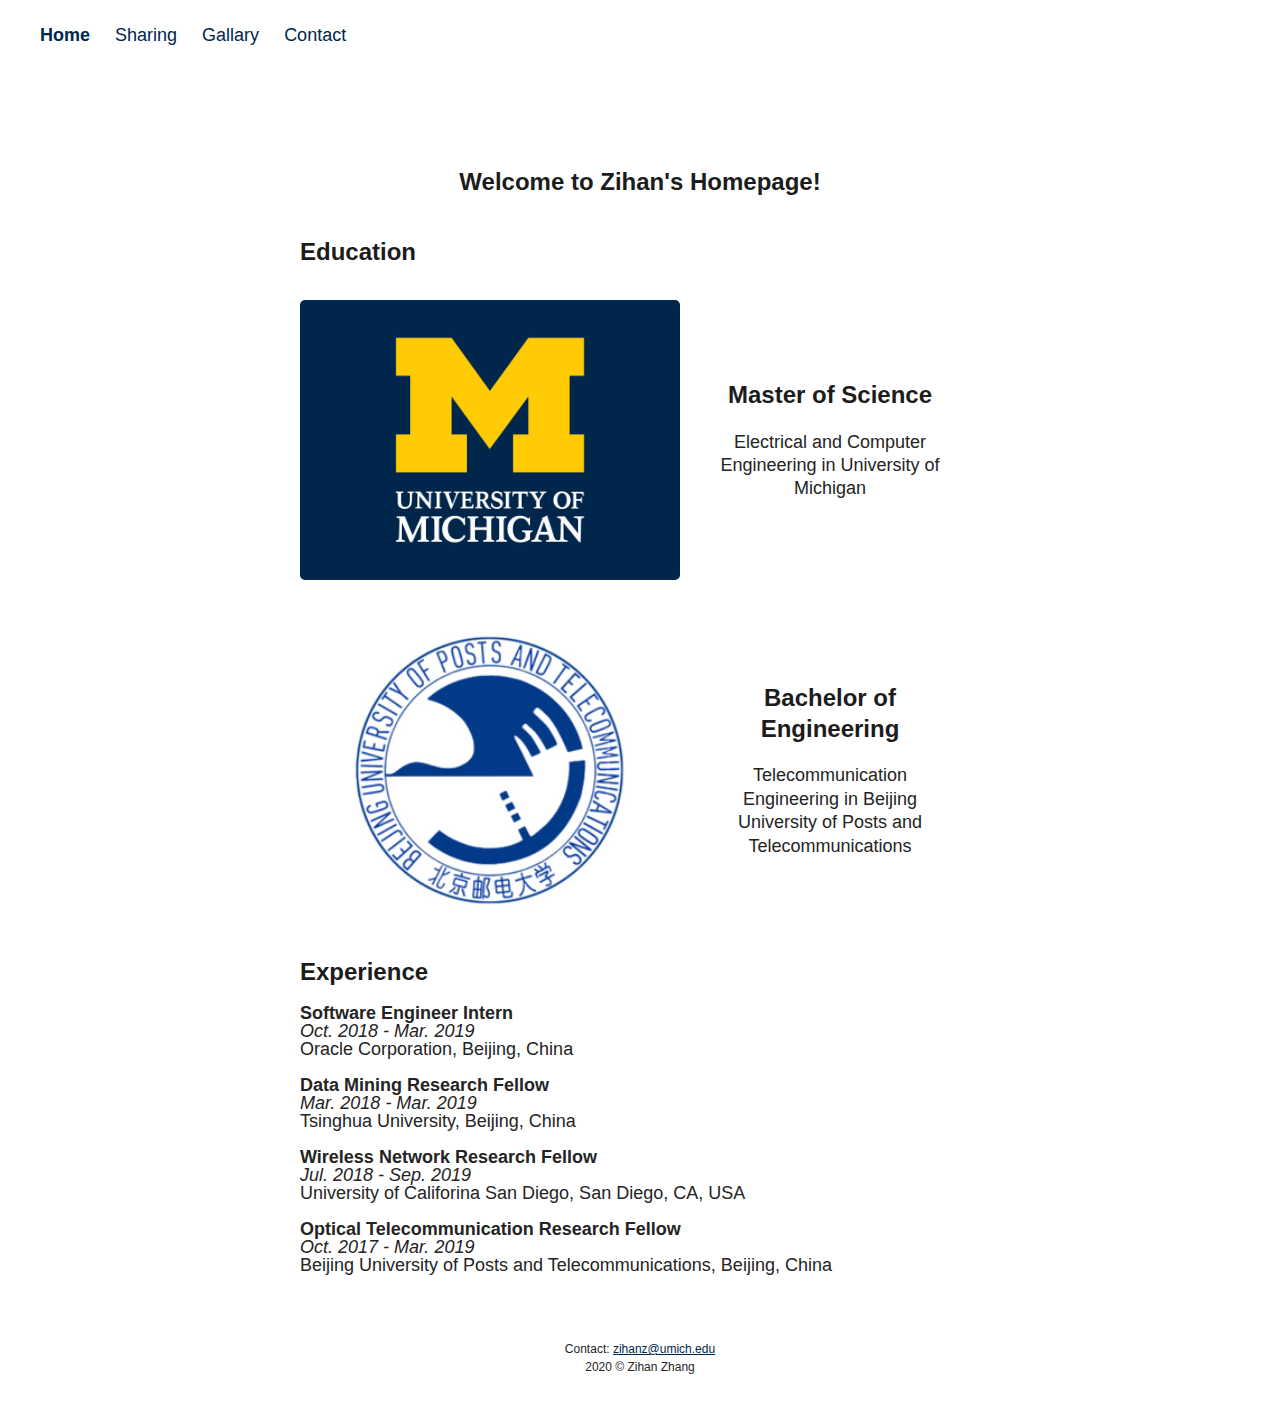
==== index.html @ 03995d3a "Add files via upload" ====
<!DOCTYPE html>
<html lang="en">
  <head>
    <meta charset="utf-8">
    <meta name="viewport" content="width=device-width, initial-scale=1.0">
    <link rel="favicon" type="image/png" href="images/favicon_v3.1.png"/>
    <script src="js/portfolio.js"></script>
    <!-- Google Analytics -->
    <script>
    (function(i,s,o,g,r,a,m){i['GoogleAnalyticsObject']=r;i[r]=i[r]||function(){
    (i[r].q=i[r].q||[]).push(arguments)},i[r].l=1*new Date();a=s.createElement(o),
    m=s.getElementsByTagName(o)[0];a.async=1;a.src=g;m.parentNode.insertBefore(a,m)
    })(window,document,'script','https://www.google-analytics.com/analytics.js','ga');

    ga('create', 'UA-161214710-1', 'auto');
    ga('send', 'pageview');
    </script>
    <!-- End Google Analytics -->
    <link rel="stylesheet" type="text/css" href="css/html5reset.css">
    <link rel="stylesheet" type="text/css" href="css/style.css">
    <title>Zihan Zhang - Home</title>
  </head>
  <body>
    <button onclick="topFunction()" id="myBtn" title="Go to top">Top</button>

    <div class="skip"><a href="#main">Skip to Main Content</a></div>

    <div class="container">
    <nav>
      <ul>
        <li><a href="index.html" id="current_page_nav"><b>Home</b></a></li>
        <li><a href="sharing.html" id="about_me_nav">Sharing</a></li>
        <li><a href="gallary.html" id="gallary_nav">Gallary</a></li>
        <li><a href="contact.html" id="contact_nav">Contact</a></li>
      </ul>
    </nav>

    <header id="main">
      <h1 class="puff-in">Welcome to Zihan's Homepage!</h1>
    </header>

    <div class="education">
      <h2>Education</h2>
    </div>
    <div class="umich-image" onclick="window.open('https://umich.edu/')"></div>
    <div class="umich text-block">
      <a id="umich"></a>
      <h2>Master of Science</h2>
      <p>Electrical and Computer Engineering in University of Michigan</p>
    </div>

    <div class="bupt-image" onclick= "window.open('https://english.bupt.edu.cn/') "></div>
    <div class="bupt text-block">
      <a id="bupt"></a>
      <h2>Bachelor of Engineering</h2>
      <p>Telecommunication Engineering in Beijing University of Posts and Telecommunications</p>
    </div>


    <div class="experience">
      <h2>Experience</h2>
      <h3>Software Engineer Intern</h3>
      <p><i>Oct. 2018 - Mar. 2019</i></p>
      <p>Oracle Corporation, Beijing, China</p><br>

      <h3>Data Mining Research Fellow</h3>
      <p><i>Mar. 2018 - Mar. 2019</i></p>
      <p>Tsinghua University, Beijing, China</p><br>

      
      <h3>Wireless Network Research Fellow</h3>
      <p><i>Jul. 2018 - Sep. 2019</i></p>
      <p>University of Califorina San Diego, San Diego, CA, USA</p><br>

      <h3>Optical Telecommunication Research Fellow</h3>
      <p><i>Oct. 2017 - Mar. 2019</i></p>
      <p>Beijing University of Posts and Telecommunications, Beijing, China</p><br> 

    </div>
    <footer>
      <p>
        Contact: <a href="mailto:zihanz@umich.edu">zihanz@umich.edu</a><br/>
        2020 &copy; Zihan Zhang<br/>
      </p>
    </footer>
    </div>


  </body>
</html>
---- css/style.css ----
html{
    scroll-behavior: smooth;
}

body{
  font-family: "Open Sans", sans-serif;
  background-color: white;
  color: #242424;
  font-size: 18px;
  margin: 0;
  padding: 0;
}

a:link {
  color: #00274C;
}
a:visited {
  color: #465E85;
}
a:hover {
  color: #00274C;
  text-decoration: overline; 
}

h1{
  font-size: 24px;
  font-weight: bold;
  line-height: 1;
  padding: 50px 0;
  text-align: center;
}

h2{
  font-size: 24px;
  color: #1c1c1c;
  padding-bottom: 20px
}

nav li{
  display:inline;
  padding-right:20px;
}

#current_page_nav{
  font-weight: bold;
  font-size: 18px;
}

nav a{
  color: #242424;
  text-decoration: none; 
  font-size: 12px;
}

nav a:hover{
  color: black;
  text-decoration: underline;
}

.skip a{
  background: white;
  left: 0;
  padding: 6px;
  -webkit-transition: top 1s ease-out;
  transition: top 1s ease-out;
  z-index: 1;
  position: absolute;
  top: -40px;
}


 .skip a:focus{
  background: white;
  border-radius: 5px;
  left: 0;
  padding: 6px;
  -webkit-transition: top 1s ease-out;
  transition: top 1s ease-out;
  z-index: 1;
  position: absolute;
  top: 0px;
}


:focus{
  border: 2px solid black;
}

/*************************************** Effects Definition ******************************************/

/* back to top button (learned from W3schools) */
/* url: https://www.w3schools.com/howto/howto_js_scroll_to_top.asp */
#myBtn {
  display: none; /* Hidden by default */
  position: fixed; /* Fixed/sticky position */
  bottom: 35px; /* Place the button at the bottom of the page */
  right: 35px; /* Place the button 30px from the right */
  z-index: 99; /* Make sure it does not overlap */
  border: none; /* Remove borders */
  outline: none; /* Remove outline */
  background-color: #808080; /* Set a background color */
  color: white; /* Text color */
  cursor: pointer; /* Add a mouse pointer on hover */
  padding: 15px; /* Some padding */
  border-radius: 5px; /* Rounded corners */
  font-size: 12px; /* Increase font size */
}
#myBtn:hover {
  background-color: #555; /* Add a dark-grey background on hover */
}

/*Add animation for header slogan (learned from animista.net/)*/
/*url: https://animista.net/play/entrances/puff-in*/
/*Keyframes for animation*/
@-webkit-keyframes puff-in {
  0% {
    -webkit-transform: scale(4);
            transform: scale(4);
    -webkit-filter: blur(10px);
            filter: blur(10px);
    opacity: 0;
  }
  100% {
    -webkit-transform: scale(1);
            transform: scale(1);
    -webkit-filter: blur(0px);
            filter: blur(0px);
    opacity: 1;
  }
}

@keyframes puff-in {
  0% {
    -webkit-transform: scale(4);
            transform: scale(4);
    -webkit-filter: blur(10px);
            filter: blur(10px);
    opacity: 0;
  }
  100% {
    -webkit-transform: scale(1);
            transform: scale(1);
    -webkit-filter: blur(0px);
            filter: blur(0px);
    opacity: 1;
  }
}
.puff-in {
  -webkit-animation: puff-in 1.5s cubic-bezier(0.470, 0.000, 0.745, 0.715) both;
          animation: puff-in 1.5s cubic-bezier(0.470, 0.000, 0.745, 0.715) both;
}

/*Create contact fomr (learn from W3school)*/
/*url: https://www.w3schools.com/howto/howto_css_contact_form.asp*/
/* Style inputs with type="text", select elements and textareas */
input[type=text], select, textarea {
  width: 100%; /* Full width */
  padding: 12px; /* Some padding */ 
  border: 1px solid #ccc; /* Gray border */
  border-radius: 4px; /* Rounded borders */
  box-sizing: border-box; /* Make sure that padding and width stays in place */
  margin-top: 6px; /* Add a top margin */
  margin-bottom: 16px; /* Bottom margin */
  resize: vertical /* Allow the user to vertically resize the textarea (not horizontally) */
}
/* Style the submit button with a specific background color etc */
input[type=submit] {
  background-color: #1c1c1c;
  color: white;
  padding: 12px 20px;
  border: none;
  border-radius: 4px;
  cursor: pointer;
}
/* When moving the mouse over the submit button, add color */
input[type=submit]:hover {
  background-color: #00274C;
}
/* Style the reset button with a specific background color etc */
input[type=reset] {
  background-color: #1c1c1c;
  color: white;
  padding: 12px 20px;
  border: none;
  border-radius: 4px;
  cursor: pointer;
}
/* When moving the mouse over the reset button, add a darker blue color */
input[type=reset]:hover {
  background-color: #00274C;
}

.parallax_box{
  background-attachment: fixed; /* Parallax effect */     
  background-position: center;  /* Parallax effect */
  background-repeat: no-repeat; /* Parallax effect */
  background-size: cover;       /* Parallax effect */
  color: white;
  height: 300px;                /* Parallax effect */
  background-image: url("../images/index_bg.jpeg");
  /*background-color: black;*/
}
.parallax_box p{
  color: #242424;
  font-size: 18px;
  padding: 0 100px;
  text-align: center;
  line-height: 130%;
  color: white;
}

/*    flip card (learned from W3school)
    url: https://www.w3schools.com/howto/howto_css_flip_card.asp*/
  /* The flip card container - set the width and height to whatever you want. We have added the border property to demonstrate that the flip itself goes out of the box on hover (remove perspective if you don't want the 3D effect */
.flip-card {
  background-color: transparent;
  width: 300px;
  height: 300px;
  perspective: 1000px; /* Remove this if you don't want the 3D effect */
}

/* This container is needed to position the front and back side */
.flip-card-inner {
  position: relative;
  width: 100%;
  height: 100%;
  text-align: center;
  transition: transform 0.8s;
  transform-style: preserve-3d;
}

/* Do an horizontal flip when you move the mouse over the flip box container */
.flip-card:hover .flip-card-inner {
  transform: rotateY(180deg);
}

/* Position the front and back side */
.flip-card-front, .flip-card-back {
  position: absolute;
  width: 100%;
  height: 100%;
  -webkit-backface-visibility: hidden; /* Safari */
  backface-visibility: hidden;
}

/* Style the front side (fallback if image is missing) */
.flip-card-front {
  background-color: transparent;
  color: black;
}

/* Style the back side */
.flip-card-back {
  border-radius: 500px;
  background-color: black;
  color: white;
  transform: rotateY(180deg);
}

/*************************************** Effects Definition END ******************************************/

footer{
  background-color: white;
  font-size: 12px;
  line-height: 1.5;
  color: #242424;
  grid-column: 1 / -1;
  grid-row: 7 / auto;
  padding-top: 30px;
  padding-bottom: 30px;
  text-align: center;
}

nav{
  background-color: white;
  padding: 20px 0; 
  text-align: left;
  padding-top: 20px;
  padding-bottom: 20px;
  padding-left: 20px;

  grid-column: 1 / -1;
  grid-row: 1 / span 1;
}

header{
  color: #1c1c1c;
  grid-column: 1 / -1;
  grid-row: 2 / span 1;
}

header p{
  color: #242424;
  font-size: 18px;
  padding: 0 100px;
  text-align: center;
  line-height: 130%;
}


/**************************** for screen smaller than 800px **************************/
.container{
  display: grid;
  grid-template-columns: auto 400px auto;
  grid-template-rows: 50px 100px 10px 280px 280px 400px 150px;
  grid-row-gap: 15px;
}

/************************************* Home Page for small screen **********************************************/
/* column */
.umich, .bupt, .education, .experience {
  grid-column: 2 / span 1;
}

.umich-image, .bupt-image{
  grid-column: 1 / span 3;
  max-height: 1200px;
  overflow: hidden;
}

/* row */
.education{
  grid-row: 3 / span 1;
}

.umich, .umich-image {
  grid-row: 4 / span 1;
}

.bupt, .bupt-image {
  grid-row: 5 / span 1;
}

.experience {
  grid-row: 6 / span 1;
}
.text-block{
  border-radius: 5px;
  background-color: rgba(255, 255, 255, .8);
  padding: 30px;
  text-align: center;
  width: auto;
  height: fit-content;
  align-self: center;
  line-height: 1.3;
}
.umich-image {
  border-radius: 5px;
  background-image: url("../images/umich.jpg");
  background-size: cover;
  background-position: center;
  background-size: cover;
}
.umich-image:hover {
  border-radius: 5px;
  background-image: url("../images/umich2.jpg");
  background-size: cover;
  background-position: center;
  background-size: cover;
  }
.bupt-image{
  border-radius: 5px;
  background-image: url("../images/bupt.png");
  background-size: cover;
  background-position: center;
  background-size: cover;
}
.bupt-image:hover {
    border-radius: 5px;
    background-image: url("../images/bupt2.jpg");
    background-size: cover;
    background-position: center;
    background-size: cover;
  }


  /**************************** Home Page END *********************************/


  /************************************* Sharing Page for small screen ***************************************/
.container-share {
  display: grid;
  grid-template-columns: auto 400px auto;
  grid-template-rows: 50px 100px 170px 50px 100px 50px 100px 50px 100px 200px;
  grid-row-gap: 15px;
}

.share-link:hover{
  color:cornflowerblue;
  text-decoration: underline;
}
  /* column */
  .share {
    grid-column: 1 / span 3 ;
  }

  .share-image {
    grid-column: 1 / span 3 ;
    max-height: 600px;
    overflow: hidden;
  }


.csdn-image, .zhihu-image, .github-image {
  grid-column: 2 / span 1;
}
  .csdn, .zhihu, .github{
    grid-column: 2 / span 1;
  }

  /* row */
  .share-image {
    grid-row: 3 / span 1;
  }

  .share {
    grid-row: 3 / span 1;
  }

  .csdn-image {
    grid-row: 4 / span 1;
  }
  .csdn{
    grid-row: 5 / span 1;
  }

  .github-image{
    grid-row: 6 / span 1;
  }
  .github{
    grid-row: 7 / span 1
  }

  .zhihu-image, .zhihu{
    grid-row: 8 / span 1;
  }

  .zhihu{
    grid-row: 9 / span 1;
  }

.share-footer {
  grid-row: 10 / span 1;

  background-color: white;
  font-size: 12px;
  line-height: 1.5;
  color: #242424;
  grid-column: 1 / -1;
  padding-top: 30px;
  padding-bottom: 30px;
  text-align: center;
}

.share-image {
  border-radius: 5px;
  background-image: url("../images/inter.jpg");
  background-size: 324px 432px;
  background-repeat: no-repeat;
  background-size: cover;
  background-position: center;
  background-size: cover;
}

/*************************** Sharing Page for small screen END ******************/



/********************************** Gallary Page for small screen *********************************/
  .gallary_photo {
    grid-column: 1 / -1;
    grid-row: 3 / span 4;
    display: grid;
    grid-template-columns: auto;
    grid-template-rows: repeat(9,150px);
    margin: auto;
    width: 200px;
  }

  .img-1 {
    border-radius: 5px;
    background-image: url("../images/chur.jpg");
    background-size: 200px 150px;
    background-repeat: no-repeat;
    background-position: center;
    filter: grayscale(100%);
  }

  .img-2 {
    border-radius: 5px;
    background-image: url("../images/dis.jpg");
    background-size: 200px 150px;
    background-repeat: no-repeat;
    background-position: center;
    filter: grayscale(100%);
  }

  .img-3 {
    border-radius: 5px;
    background-image: url("../images/metro.jpg");
    background-size: 200px 150px;
    background-repeat: no-repeat;
    background-position: center;
    filter: grayscale(100%);
  }

  .img-4 {
    border-radius: 5px;
    background-image: url("../images/muscial.jpg");
    background-size: 200px 150px;
    background-repeat: no-repeat;
    background-position: center;
    filter: grayscale(100%);
  }

  .img-5 {
    border-radius: 5px;
    background-image: url("../images/nyc.jpg");
    background-size: 200px 150px;
    background-repeat: no-repeat;
    background-position: bottom;
    filter: grayscale(100%);
  }

  .img-6 {
    border-radius: 5px;
    background-image: url("../images/beach.jpg");
    background-size: 200px 150px;
    background-repeat: no-repeat;
    background-position: center;
    filter: grayscale(100%);
  }

  .img-7 {
    border-radius: 5px;
    background-image: url("../images/spring.jpg");
    background-size: 200px 150px;
    background-repeat: no-repeat;
    background-position: center;
    filter: grayscale(100%);
  }

  .img-8 {
    border-radius: 5px;
    background-image: url("../images/fall.jpg");
    background-size: 200px 150px;
    background-repeat: no-repeat;
    background-position: center;
    filter: grayscale(100%);
  }

  .img-9 {
    border-radius: 5px;
    background-image: url("../images/winter.jpg");
    background-size: 200px 150px;
    background-repeat: no-repeat;
    background-position:center;
    filter: grayscale(100%);
  }

.img-10 {
  border-radius: 5px;
  background-image: url("../images/sea.jpg");
  background-size: 150px 100px;
  background-repeat: no-repeat;
  background-position: left;
  filter: grayscale(100%);
}



  .img-1:hover {
    filter: grayscale(0);
  }

  .img-2:hover {
    filter: grayscale(0);
  }

  .img-3:hover {
    filter: grayscale(0);
  }

  .img-4:hover {
    filter: grayscale(0);
  }

  .img-5:hover {
    filter: grayscale(0);
  }

  .img-6:hover {
    filter: grayscale(0);
  }

  .img-7:hover {
    filter: grayscale(0);
  }

  .img-8:hover {
    filter: grayscale(0);
  }

  .img-9:hover {
    filter: grayscale(0);
  }

.img-10:hover {
  filter: grayscale(0);
}
  .gallary_photo div {
    overflow: hidden;
  }
/*************************************** Gallary Page End ************************************/


/*************************************** Contact Page for small screen ***********************************/
.container-contact {
  display: grid;
  grid-template-columns: auto 400px auto;
  grid-template-rows: 50px 100px 100px 200px 400px 150px;
  grid-row-gap: 15px;
}

.flex-box{
  display: flex;
  flex-direction: column;
  grid-column: 2 / span 2 ;
  grid-row: 3 / span 1;
}

  .flex-box > div {
  }
.parallax_box {
    grid-column: 1 / -1;
  }

  .contact_form {
    grid-column: 2 / span 1;
  }

  .contact_form {
    grid-row: 4 / span 2;
  }

/*************************************** Contact Page End ***********************************/



/*@@@@@@@@@@@@@@@@@@@@@@@@@@@@@@@@ for big screen @@@@@@@@@@@@@@@@@@@@@@@@@@@@@@@*/
@media all and (min-width: 800px) {

  .container {
    display: grid;
    grid-template-columns: auto 40px 340px 300px auto;
    grid-template-rows: 70px 70px 10px 280px 280px 300px 100px;
    grid-row-gap: 50px;
  }

  /*row 1*/
  nav {
    background-color: white;
    text-align: left;
    padding: 40px;
    align-self: center;
  }

    nav a {
      font-size: 18px;
    }



  /*row 2*/
  header {
    color: #1c1c1c;
    grid-column: 2 / span 3;
    grid-row: 2 / span 1;
  }

  /*************************************** Home Page for big screen*********************************************/

  /* column */
  .education {
    grid-column: 2 / span 2;
  }

  .experience {
    grid-column: 2 / span 3;
  }

  .bupt-image, .gallary-image, .umich-image {
    grid-column: 2 / span 2;
  }

  .umich, .bupt, .gallary {
    grid-column: 4 / span 1;
  }

  /* row */
  .education {
    grid-row: 3 / span 1;
  }

  .umich, .umich-image {
    grid-row: 4 / span 1;
  }

  .bupt, .bupt-image {
    grid-row: 5 / span 1;
  }

  .experience {
    grid-row: 6 / span 1;
  }
}
    /*************************************** Home Page End *********************************************/


    /*************************************** Sharing Page for big screen ********************************************/
  @media all and (min-width: 800px) {

    .container-share {
      display: grid;
      grid-template-columns: auto 300px 200px 300px auto;
      grid-template-rows: 70px 70px 150px 100px 100px 100px 100px;
      grid-row-gap: 50px;
    }

    /* column */
    .share {
      grid-column: 2 / span 4;
    }

    .share-image {
      grid-column: 2 / span 4;
      max-height: 600px;
      overflow: hidden;
    }


    .csdn-image, .zhihu-image, .github-image {
      grid-column: 2 / span 1;
    }

    .csdn, .zhihu, .github {
      grid-column: 3 / span 4;
    }

    /* row */
    .share-image, .share {
      grid-row: 3 / span 1;
    }

    .csdn-image, .csdn {
      grid-row: 4 / span 1;
    }

    .github-image, .github {
      grid-row: 5 / span 1;
    }


    .zhihu-image, .zhihu {
      grid-row: 6 / span 1;
    }

    .share-footer {
      grid-row: 7 / span 1;
      background-color: white;
      font-size: 12px;
      line-height: 1.5;
      color: #242424;
      grid-column: 1 / -1;
      padding-top: 30px;
      padding-bottom: 30px;
      text-align: center;
    }

    .share-image {
      border-radius: 5px;
      background-image: url("../images/inter.jpg");
      background-size: 324px 432px;
      background-repeat: no-repeat;
      background-size: cover;
      background-position: center;
      background-size: cover;
    }


    /* for About Me page*/
    .about_me-image {
      grid-column: 2 / span 3;
    }

    .self-image {
      grid-column: 2 / span 3;
    }

    .about_me {
      grid-column: 2 / span 3;
    }


    .about_me-image {
      grid-row: 3 / span 2;
    }

    .self-image {
      grid-row: 6 / span 1;
    }

    .about_me {
      grid-row: 4 / span 1;
    }


    .about_me-image {
      border-radius: 5px;
      background-image: url("../images/umich.jpg");
      background-size: 540px 720px;
      background-repeat: no-repeat;
      background-position: center;
    }

    .about_me h2 {
      font-size: 18px;
    }

    .about_me p {
      font-size: 16px;
      text-align: left;
    }



    /*************************************** Sharing Page End********************************************/

    /******************* For gallary page Location ************************/
    .gallary_photo {
      grid-column: 2 / span 3; /* 760 px*/
      grid-row: 3 / span 4; /* 1900 px*/
      display: grid;
      grid-template-columns: 190px 190px 190px 190px;
      grid-template-rows: 320px 320px 320px 320px 300px 300px 300px;
      margin: auto;
      width: 760px;
      grid-row-gap: 0;
    }

    .img-1 {
      grid-column: 1 / span 1;
      grid-row: 1 / span 3;
      overflow: hidden;
      border-radius: 0;
      background-size: 900px 1200px;
    }

    .img-2 {
      grid-column: 2 / span 3;
      grid-row: 1 / span 1;
      overflow: hidden;
      border-radius: 0;
      background-size: 700px 400px;
    }

    .img-3 {
      grid-column: 2 / span 2;
      grid-row: 2 / span 1;
      overflow: hidden;
      border-radius: 0;
      background-size: 600px 400px;
    }

    .img-4 {
      grid-column: 2 / span 2;
      grid-row: 3 / span 1;
      overflow: hidden;
      border-radius: 0;
      background-size: 600px 400px;
    }

    .img-5 {
      grid-column: 4 / span 1;
      grid-row: 2 / 5;
      overflow: hidden;
      border-radius: 0;
      background-size: 1600px 1200px;
    }

    .img-6 {
      grid-column: 1 / span 1;
      grid-row: 4 / span 1;
      overflow: hidden;
      border-radius: 0;
      background-size: 800px 600px;
    }

    .img-7 {
      grid-column: 1 / span 4;
      grid-row: 5 / span 1;
      overflow: hidden;
      border-radius: 0;
      background-size: 800px 600px;
    }

    .img-8 {
      grid-column: 1 / span 4;
      grid-row: 6 / span 1;
      overflow: hidden;
      border-radius: 0;
      background-size: 800px 600px;
    }

    .img-9 {
      grid-column: 1 / span 4;
      grid-row: 7 / span 1;
      overflow: hidden;
      border-radius: 0;
      background-size: 800px 600px;
    }

    .img-10 {
      grid-column: 2 / span 2;
      grid-row: 4 / span 1;
      overflow: hidden;
      border-radius: 0;
      background-size: 800px 600px;
    }

    /*************************Contact Page for big screen *******************************/
    .container-contact {
      display: grid;
      grid-template-columns: auto 400px auto;
      grid-template-rows: 50px 100px 100px 200px 400px 150px;
      grid-row-gap: 15px;
    }

    .flex-box {
      grid-column: 2 / span 4;
    }

    .contact_form {
      grid-column: 2 / span 3;
    }

    .contact_form {
      grid-row: 4 / span 2;
    }
    /*************************Contact Page for big screen END *******************************/
  }
    /*End the media query*/

    @media screen and (prefers-reduced-motion: reduce) {
      html {
        scroll-behavior: auto; /* Removes scroll animation */
      }

      .skip a {
        -webkit-transition: none;
        transition: none;
      }

      /*reduce motion for header*/
      @-webkit-keyframes puff-in {
        0% {
          -webkit-transform: scale(1);
          transform: scale(1);
          -webkit-filter: blur(0px);
          filter: blur(0px);
          opacity: 0;
        }

        100% {
          -webkit-transform: scale(1);
          transform: scale(1);
          -webkit-filter: blur(0px);
          filter: blur(0px);
          opacity: 1;
        }
      }

      @keyframes puff-in {
        0% {
          -webkit-transform: scale(1);
          transform: scale(1);
          -webkit-filter: blur(0px);
          filter: blur(0px);
          opacity: 0;
        }

        100% {
          -webkit-transform: scale(1);
          transform: scale(1);
          -webkit-filter: blur(0px);
          filter: blur(0px);
          opacity: 1;
        }
      }

      /*reduce motion for animation text*/
      @keyframes change {
        100% {
          transform: translate3d(0, 0, 0);
        }
      }
    }
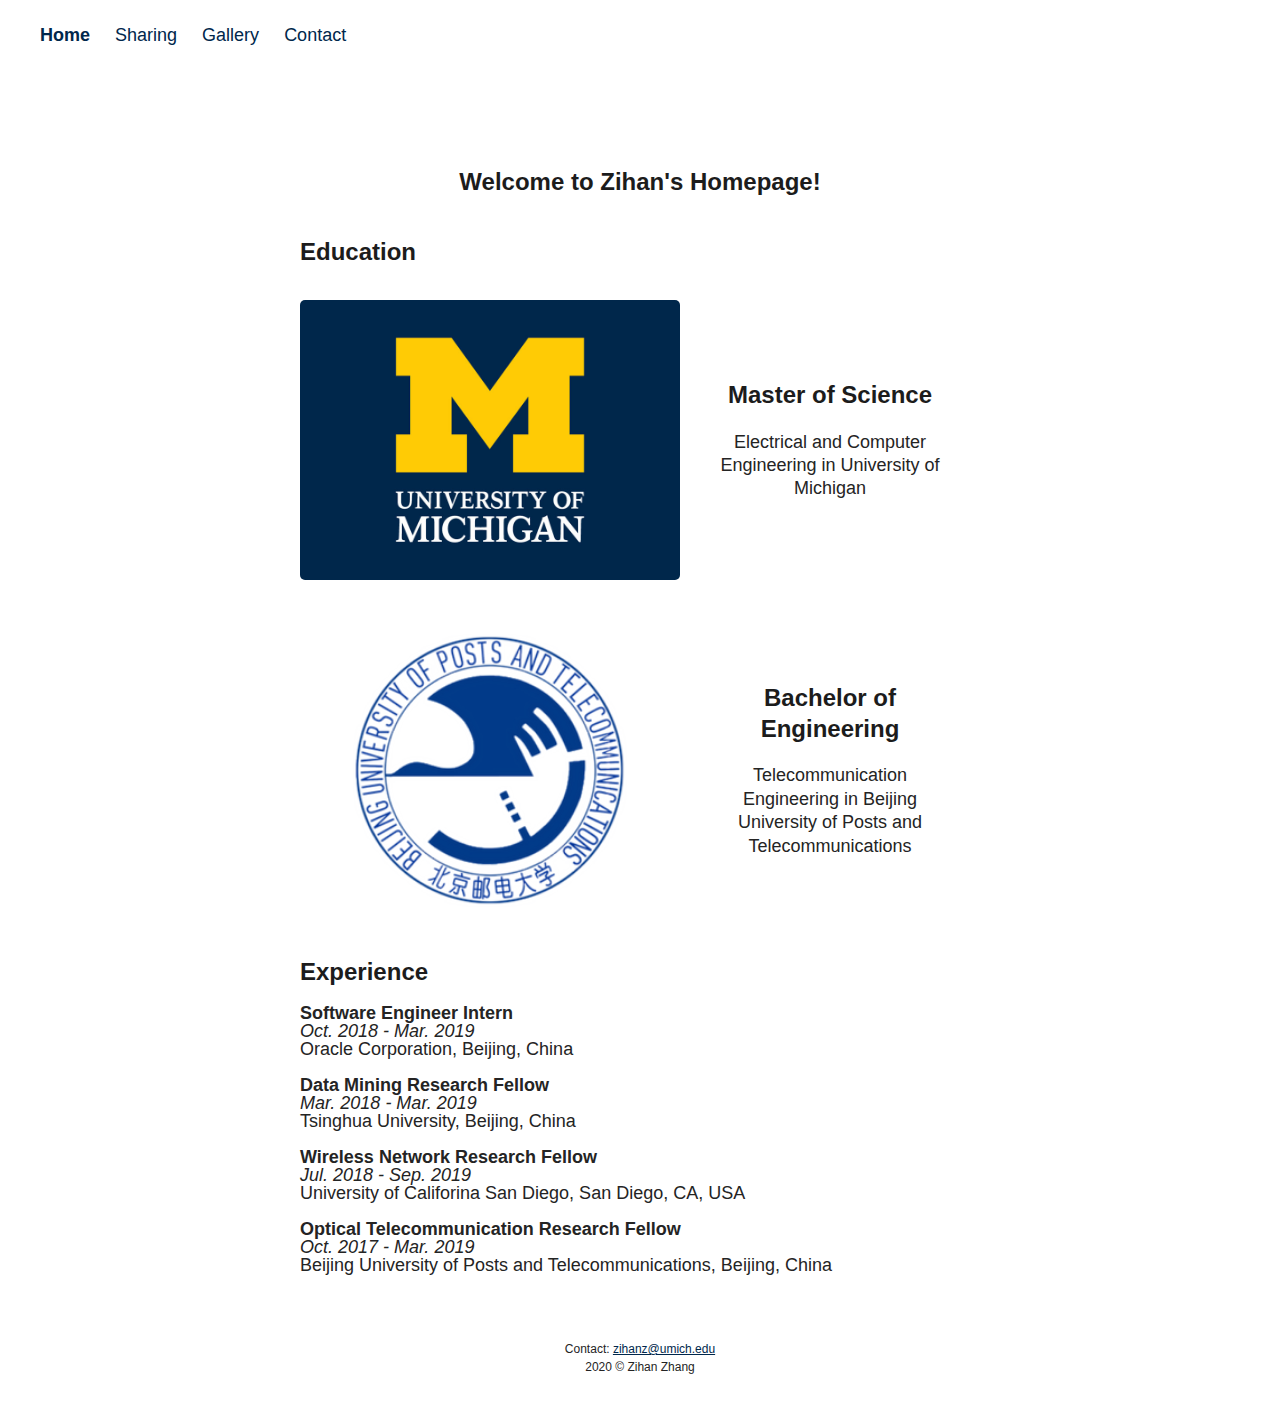
==== commit e2a2df70: "Update index.html" ====
--- a/index.html
+++ b/index.html
@@ -30,7 +30,7 @@
       <ul>
         <li><a href="index.html" id="current_page_nav"><b>Home</b></a></li>
         <li><a href="sharing.html" id="about_me_nav">Sharing</a></li>
-        <li><a href="gallary.html" id="gallary_nav">Gallary</a></li>
+        <li><a href="gallary.html" id="gallary_nav">Gallery</a></li>
         <li><a href="contact.html" id="contact_nav">Contact</a></li>
       </ul>
     </nav>
--- a/css/style.css
+++ b/css/style.css
@@ -400,6 +400,29 @@
     overflow: hidden;
   }
 
+.csdn-image {
+  border-radius: 5px;
+  background-image: url("../images/csdn.jpg");
+  background-size: contain;
+  background-position: center;
+  background-repeat:no-repeat;
+}
+
+.zhihu-image {
+  border-radius: 5px;
+  background-image: url("../images/zhihu.jpg");
+  background-size: contain;
+  background-position: center;
+  background-repeat: no-repeat;
+}
+
+.github-image {
+  border-radius: 5px;
+  background-image: url("../images/github.jpg");
+  background-size: contain;
+  background-position: center;
+  background-repeat: no-repeat;
+}
 
 .csdn-image, .zhihu-image, .github-image {
   grid-column: 2 / span 1;
@@ -618,7 +641,7 @@
 .container-contact {
   display: grid;
   grid-template-columns: auto 400px auto;
-  grid-template-rows: 50px 100px 100px 200px 400px 150px;
+  grid-template-rows: 50px 100px 100px 200px 200px 150px;
   grid-row-gap: 15px;
 }
 
@@ -771,7 +794,7 @@
       font-size: 12px;
       line-height: 1.5;
       color: #242424;
-      grid-column: 1 / -1;
+      grid-column: 2 / span 4;
       padding-top: 30px;
       padding-bottom: 30px;
       text-align: center;
@@ -785,51 +808,6 @@
       background-size: cover;
       background-position: center;
       background-size: cover;
-    }
-
-
-    /* for About Me page*/
-    .about_me-image {
-      grid-column: 2 / span 3;
-    }
-
-    .self-image {
-      grid-column: 2 / span 3;
-    }
-
-    .about_me {
-      grid-column: 2 / span 3;
-    }
-
-
-    .about_me-image {
-      grid-row: 3 / span 2;
-    }
-
-    .self-image {
-      grid-row: 6 / span 1;
-    }
-
-    .about_me {
-      grid-row: 4 / span 1;
-    }
-
-
-    .about_me-image {
-      border-radius: 5px;
-      background-image: url("../images/umich.jpg");
-      background-size: 540px 720px;
-      background-repeat: no-repeat;
-      background-position: center;
-    }
-
-    .about_me h2 {
-      font-size: 18px;
-    }
-
-    .about_me p {
-      font-size: 16px;
-      text-align: left;
     }
 
 
@@ -932,7 +910,7 @@
     .container-contact {
       display: grid;
       grid-template-columns: auto 400px auto;
-      grid-template-rows: 50px 100px 100px 200px 400px 150px;
+      grid-template-rows: 50px 100px 100px 200px 200px 150px;
       grid-row-gap: 15px;
     }
 
@@ -946,6 +924,18 @@
 
     .contact_form {
       grid-row: 4 / span 2;
+    }
+
+    .contact-footer {
+      grid-row: 7 / span 1;
+      background-color: white;
+      font-size: 12px;
+      line-height: 1.5;
+      color: #242424;
+      grid-column: 2 / span 4;
+      padding-top: 30px;
+      padding-bottom: 30px;
+      text-align: center;
     }
     /*************************Contact Page for big screen END *******************************/
   }
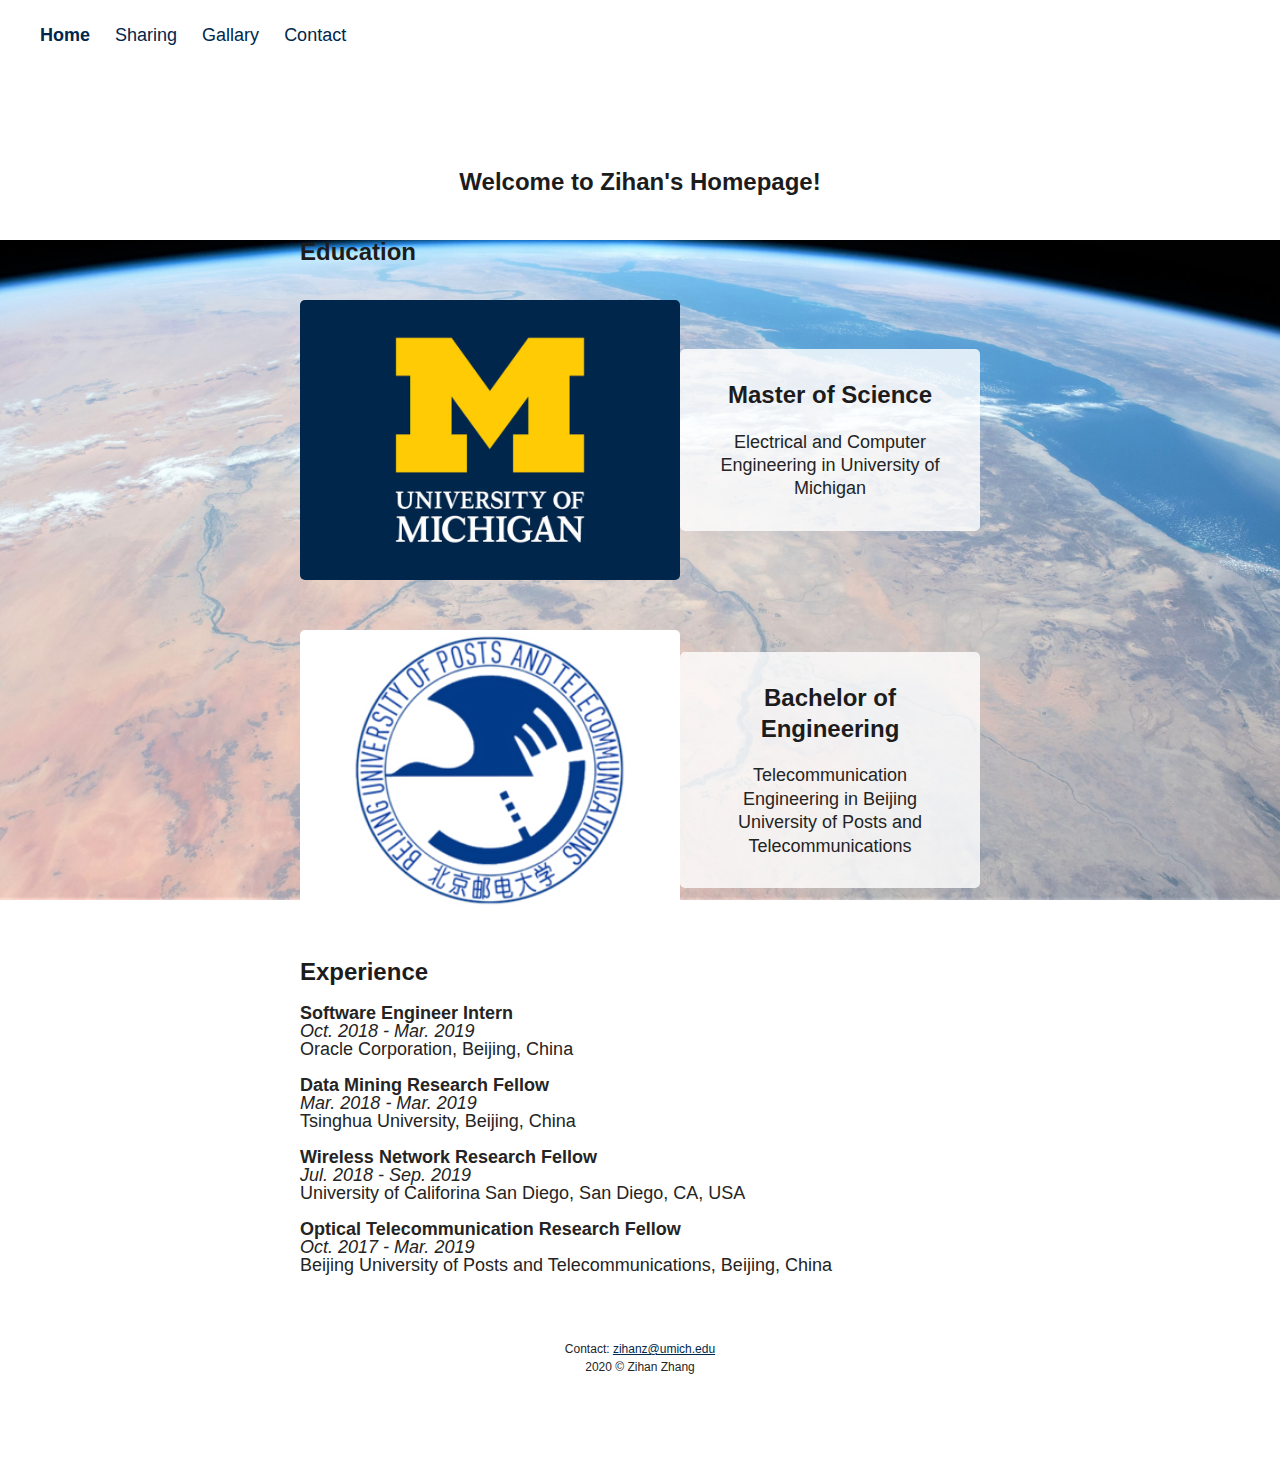
==== commit f1815114: "Add files via upload" ====
--- a/index.html
+++ b/index.html
@@ -30,7 +30,7 @@
       <ul>
         <li><a href="index.html" id="current_page_nav"><b>Home</b></a></li>
         <li><a href="sharing.html" id="about_me_nav">Sharing</a></li>
-        <li><a href="gallary.html" id="gallary_nav">Gallery</a></li>
+        <li><a href="gallary.html" id="gallary_nav">Gallary</a></li>
         <li><a href="contact.html" id="contact_nav">Contact</a></li>
       </ul>
     </nav>
@@ -39,6 +39,9 @@
       <h1 class="puff-in">Welcome to Zihan's Homepage!</h1>
     </header>
 
+    <div class="parallax">
+
+    </div>
     <div class="education">
       <h2>Education</h2>
     </div>
--- a/css/style.css
+++ b/css/style.css
@@ -151,7 +151,7 @@
 }
 
 /*Create contact fomr (learn from W3school)*/
-/*url: https://www.w3schools.com/howto/howto_css_contact_form.asp*/
+/*url: https://www.w3schools.com/howto/howto_css_contact_form.asp
 /* Style inputs with type="text", select elements and textareas */
 input[type=text], select, textarea {
   width: 100%; /* Full width */
@@ -190,23 +190,15 @@
   background-color: #00274C;
 }
 
-.parallax_box{
+.parallax{
   background-attachment: fixed; /* Parallax effect */     
   background-position: center;  /* Parallax effect */
   background-repeat: no-repeat; /* Parallax effect */
   background-size: cover;       /* Parallax effect */
   color: white;
-  height: 300px;                /* Parallax effect */
-  background-image: url("../images/index_bg.jpeg");
+  height: 1100px;                /* Parallax effect */
+  background-image: url("../images/para1.jpg");
   /*background-color: black;*/
-}
-.parallax_box p{
-  color: #242424;
-  font-size: 18px;
-  padding: 0 100px;
-  text-align: center;
-  line-height: 130%;
-  color: white;
 }
 
 /*    flip card (learned from W3school)
@@ -298,7 +290,9 @@
 }
 
 
-/**************************** for screen smaller than 800px **************************/
+/*****************************************************
+          for screen smaller than 800px
+*****************************************************/
 .container{
   display: grid;
   grid-template-columns: auto 400px auto;
@@ -318,6 +312,10 @@
   overflow: hidden;
 }
 
+.parallax{
+  grid-column: 1 / span 5;
+  grid-row: 3 / span 6;
+}
 /* row */
 .education{
   grid-row: 3 / span 1;
@@ -381,7 +379,7 @@
 .container-share {
   display: grid;
   grid-template-columns: auto 400px auto;
-  grid-template-rows: 50px 100px 170px 50px 100px 50px 100px 50px 100px 200px;
+  grid-template-rows: 50px 100px 170px 50px 100px 50px 100px 50px 100px 300px 200px;
   grid-row-gap: 15px;
 }
 
@@ -462,8 +460,13 @@
     grid-row: 9 / span 1;
   }
 
+  .map
+  {
+    grid-row: 10 / span 1;
+    grid-column: 1 / -1;
+  }
 .share-footer {
-  grid-row: 10 / span 1;
+  grid-row: 11 / span 1;
 
   background-color: white;
   font-size: 12px;
@@ -654,9 +657,6 @@
 
   .flex-box > div {
   }
-.parallax_box {
-    grid-column: 1 / -1;
-  }
 
   .contact_form {
     grid-column: 2 / span 1;
@@ -668,10 +668,12 @@
 
 /*************************************** Contact Page End ***********************************/
 
-
-
-/*@@@@@@@@@@@@@@@@@@@@@@@@@@@@@@@@ for big screen @@@@@@@@@@@@@@@@@@@@@@@@@@@@@@@*/
-@media all and (min-width: 800px) {
+/*****************************************************
+          for tablet (800px - 1024px)
+*****************************************************/
+
+/*************************************** Home Page for tablet********************************************/
+@media all and (min-width: 800px) and (max-width: 1024px)  {
 
   .container {
     display: grid;
@@ -701,7 +703,6 @@
     grid-row: 2 / span 1;
   }
 
-  /*************************************** Home Page for big screen*********************************************/
 
   /* column */
   .education {
@@ -737,6 +738,286 @@
     grid-row: 6 / span 1;
   }
 }
+/*************************************** Home Page End *********************************************/
+
+
+/*************************************** Sharing Page for big screen ********************************************/
+@media all and (min-width: 800px) {
+
+  .container-share {
+    display: grid;
+    grid-template-columns: auto 300px 200px 300px auto;
+    grid-template-rows: 70px 70px 150px 100px 100px 100px 300px 100px;
+    grid-row-gap: 50px;
+  }
+
+  /* column */
+  .share {
+    grid-column: 2 / span 4;
+  }
+
+  .share-image {
+    grid-column: 2 / span 4;
+    max-height: 600px;
+    overflow: hidden;
+  }
+
+
+  .csdn-image, .zhihu-image, .github-image {
+    grid-column: 2 / span 1;
+  }
+
+  .csdn, .zhihu, .github {
+    grid-column: 3 / span 4;
+  }
+
+  /* row */
+  .share-image, .share {
+    grid-row: 3 / span 1;
+  }
+
+  .csdn-image, .csdn {
+    grid-row: 4 / span 1;
+  }
+
+  .github-image, .github {
+    grid-row: 5 / span 1;
+  }
+
+
+  .zhihu-image, .zhihu {
+    grid-row: 6 / span 1;
+  }
+
+  .map {
+    grid-row: 7 / span 1;
+    grid-column: 2 / span 4;
+  }
+
+  .share-footer {
+    grid-row: 8 / span 1;
+    background-color: white;
+    font-size: 12px;
+    line-height: 1.5;
+    color: #242424;
+    grid-column: 2 / span 4;
+    padding-top: 30px;
+    padding-bottom: 30px;
+    text-align: center;
+  }
+
+  .share-image {
+    border-radius: 5px;
+    background-image: url("../images/inter.jpg");
+    background-size: 324px 432px;
+    background-repeat: no-repeat;
+    background-size: cover;
+    background-position: center;
+    background-size: cover;
+  }
+
+
+
+  /*************************************** Sharing Page End********************************************/
+
+  /******************* For gallary page Location ************************/
+  .gallary_photo {
+    grid-column: 2 / span 3; /* 760 px*/
+    grid-row: 3 / span 4; /* 1900 px*/
+    display: grid;
+    grid-template-columns: 190px 190px 190px 190px;
+    grid-template-rows: 320px 320px 320px 320px 300px 300px 300px;
+    margin: auto;
+    width: 760px;
+    grid-row-gap: 0;
+  }
+
+  .img-1 {
+    grid-column: 1 / span 1;
+    grid-row: 1 / span 3;
+    overflow: hidden;
+    border-radius: 0;
+    background-size: 900px 1200px;
+  }
+
+  .img-2 {
+    grid-column: 2 / span 3;
+    grid-row: 1 / span 1;
+    overflow: hidden;
+    border-radius: 0;
+    background-size: 700px 400px;
+  }
+
+  .img-3 {
+    grid-column: 2 / span 2;
+    grid-row: 2 / span 1;
+    overflow: hidden;
+    border-radius: 0;
+    background-size: 600px 400px;
+  }
+
+  .img-4 {
+    grid-column: 2 / span 2;
+    grid-row: 3 / span 1;
+    overflow: hidden;
+    border-radius: 0;
+    background-size: 600px 400px;
+  }
+
+  .img-5 {
+    grid-column: 4 / span 1;
+    grid-row: 2 / 5;
+    overflow: hidden;
+    border-radius: 0;
+    background-size: 1600px 1200px;
+  }
+
+  .img-6 {
+    grid-column: 1 / span 1;
+    grid-row: 4 / span 1;
+    overflow: hidden;
+    border-radius: 0;
+    background-size: 800px 600px;
+  }
+
+  .img-7 {
+    grid-column: 1 / span 4;
+    grid-row: 5 / span 1;
+    overflow: hidden;
+    border-radius: 0;
+    background-size: 800px 600px;
+  }
+
+  .img-8 {
+    grid-column: 1 / span 4;
+    grid-row: 6 / span 1;
+    overflow: hidden;
+    border-radius: 0;
+    background-size: 800px 600px;
+  }
+
+  .img-9 {
+    grid-column: 1 / span 4;
+    grid-row: 7 / span 1;
+    overflow: hidden;
+    border-radius: 0;
+    background-size: 800px 600px;
+  }
+
+  .img-10 {
+    grid-column: 2 / span 2;
+    grid-row: 4 / span 1;
+    overflow: hidden;
+    border-radius: 0;
+    background-size: 800px 600px;
+  }
+
+  /*************************Contact Page for big screen *******************************/
+  .container-contact {
+    display: grid;
+    grid-template-columns: auto 400px auto;
+    grid-template-rows: 50px 100px 100px 200px 200px 150px;
+    grid-row-gap: 15px;
+  }
+
+  .flex-box {
+    grid-column: 2 / span 4;
+  }
+
+  .contact_form {
+    grid-column: 2 / span 3;
+  }
+
+  .contact_form {
+    grid-row: 4 / span 2;
+  }
+
+  .contact-footer {
+    grid-row: 7 / span 1;
+    background-color: white;
+    font-size: 12px;
+    line-height: 1.5;
+    color: #242424;
+    grid-column: 1 / span 3;
+    padding-top: 30px;
+    padding-bottom: 30px;
+    text-align: center;
+  }
+  /*************************Contact Page for big screen END *******************************/
+}
+
+/********************* END: tablet screen ************************/
+
+/*****************************************************
+          for big screen (bigger than 1024px)
+*****************************************************/
+
+@media all and (min-width: 1024px) {
+
+  .container {
+    display: grid;
+    grid-template-columns: auto 40px 340px 300px auto;
+    grid-template-rows: 70px 70px 10px 280px 280px 300px 100px;
+    grid-row-gap: 50px;
+  }
+
+  /*row 1*/
+  nav {
+    background-color: white;
+    text-align: left;
+    padding: 40px;
+    align-self: center;
+  }
+
+    nav a {
+      font-size: 18px;
+    }
+
+
+
+  /*row 2*/
+  header {
+    color: #1c1c1c;
+    grid-column: 2 / span 3;
+    grid-row: 2 / span 1;
+  }
+
+  /*************************************** Home Page for big screen*********************************************/
+
+  /* column */
+  .education {
+    grid-column: 2 / span 2;
+  }
+
+  .experience {
+    grid-column: 2 / span 3;
+  }
+
+  .bupt-image, .gallary-image, .umich-image {
+    grid-column: 2 / span 2;
+  }
+
+  .umich, .bupt, .gallary {
+    grid-column: 4 / span 1;
+  }
+
+  /* row */
+  .education {
+    grid-row: 3 / span 1;
+  }
+
+  .umich, .umich-image {
+    grid-row: 4 / span 1;
+  }
+
+  .bupt, .bupt-image {
+    grid-row: 5 / span 1;
+  }
+
+  .experience {
+    grid-row: 6 / span 1;
+  }
+}
     /*************************************** Home Page End *********************************************/
 
 
@@ -746,7 +1027,7 @@
     .container-share {
       display: grid;
       grid-template-columns: auto 300px 200px 300px auto;
-      grid-template-rows: 70px 70px 150px 100px 100px 100px 100px;
+      grid-template-rows: 70px 70px 150px 100px 100px 100px 300px 100px;
       grid-row-gap: 50px;
     }
 
@@ -788,8 +1069,12 @@
       grid-row: 6 / span 1;
     }
 
+    .map {
+      grid-row: 7 / span 1;
+      grid-column: 2 / span 4;
+    }
     .share-footer {
-      grid-row: 7 / span 1;
+      grid-row: 8 / span 1;
       background-color: white;
       font-size: 12px;
       line-height: 1.5;
@@ -932,13 +1217,14 @@
       font-size: 12px;
       line-height: 1.5;
       color: #242424;
-      grid-column: 2 / span 4;
+      grid-column: 2 / span 3;
       padding-top: 30px;
       padding-bottom: 30px;
       text-align: center;
     }
     /*************************Contact Page for big screen END *******************************/
   }
+
     /*End the media query*/
 
     @media screen and (prefers-reduced-motion: reduce) {
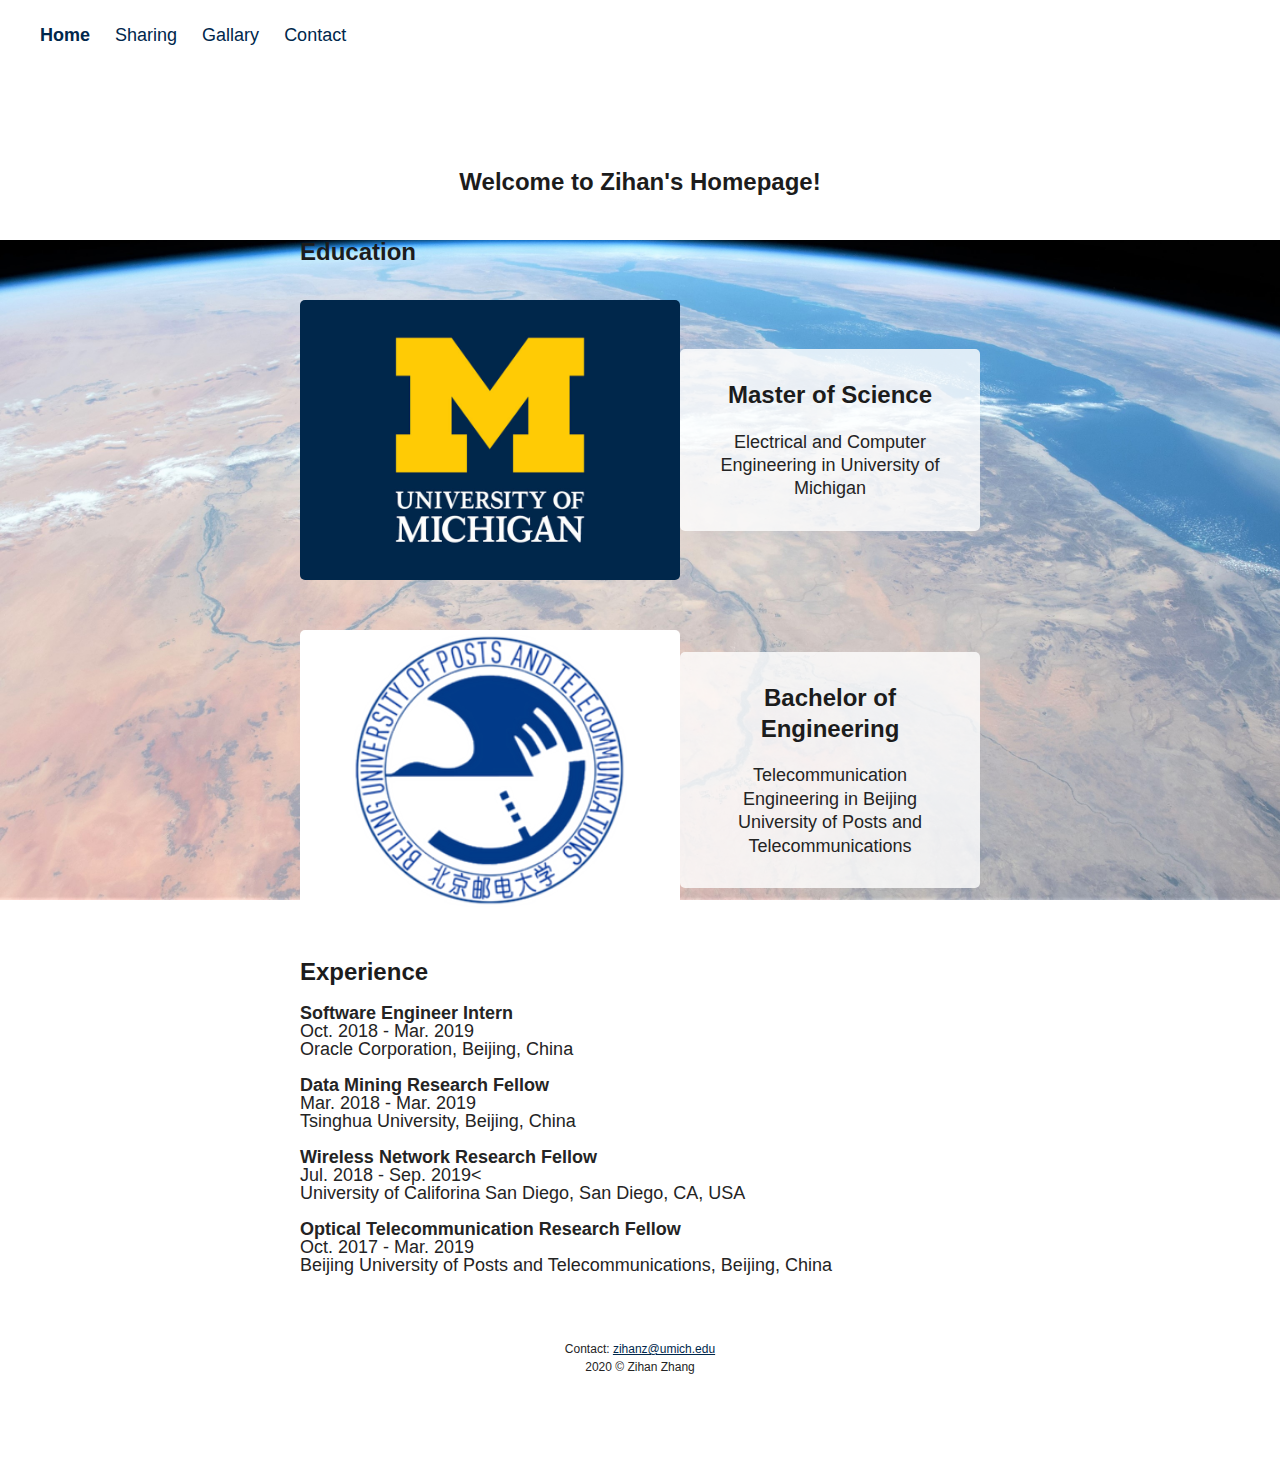
==== commit b0d82553: "Add files via upload" ====
--- a/index.html
+++ b/index.html
@@ -63,20 +63,20 @@
     <div class="experience">
       <h2>Experience</h2>
       <h3>Software Engineer Intern</h3>
-      <p><i>Oct. 2018 - Mar. 2019</i></p>
+      <p>Oct. 2018 - Mar. 2019</p>
       <p>Oracle Corporation, Beijing, China</p><br>
 
       <h3>Data Mining Research Fellow</h3>
-      <p><i>Mar. 2018 - Mar. 2019</i></p>
+      <p>Mar. 2018 - Mar. 2019</p>
       <p>Tsinghua University, Beijing, China</p><br>
 
       
       <h3>Wireless Network Research Fellow</h3>
-      <p><i>Jul. 2018 - Sep. 2019</i></p>
+      <p>Jul. 2018 - Sep. 2019<</p>
       <p>University of Califorina San Diego, San Diego, CA, USA</p><br>
 
       <h3>Optical Telecommunication Research Fellow</h3>
-      <p><i>Oct. 2017 - Mar. 2019</i></p>
+      <p>Oct. 2017 - Mar. 2019</p>
       <p>Beijing University of Posts and Telecommunications, Beijing, China</p><br> 
 
     </div>
--- a/css/style.css
+++ b/css/style.css
@@ -88,8 +88,7 @@
 
 /*************************************** Effects Definition ******************************************/
 
-/* back to top button (learned from W3schools) */
-/* url: https://www.w3schools.com/howto/howto_js_scroll_to_top.asp */
+/************** Back to TOP button: https://www.w3schools.com/howto/howto_js_scroll_to_top.asp ******************/
 #myBtn {
   display: none; /* Hidden by default */
   position: fixed; /* Fixed/sticky position */
@@ -108,9 +107,10 @@
 #myBtn:hover {
   background-color: #555; /* Add a dark-grey background on hover */
 }
-
-/*Add animation for header slogan (learned from animista.net/)*/
-/*url: https://animista.net/play/entrances/puff-in*/
+/***************** Back to Top Button END **********************/
+ 
+
+/***************************** Puff in animation: https://animista.net/play/entrances/puff-in ********************************/ 
 /*Keyframes for animation*/
 @-webkit-keyframes puff-in {
   0% {
@@ -149,9 +149,10 @@
   -webkit-animation: puff-in 1.5s cubic-bezier(0.470, 0.000, 0.745, 0.715) both;
           animation: puff-in 1.5s cubic-bezier(0.470, 0.000, 0.745, 0.715) both;
 }
-
-/*Create contact fomr (learn from W3school)*/
-/*url: https://www.w3schools.com/howto/howto_css_contact_form.asp
+/************* Puff in animation END ********************/
+
+
+/************** contact form: https://www.w3schools.com/howto/howto_css_contact_form.asp ***************/
 /* Style inputs with type="text", select elements and textareas */
 input[type=text], select, textarea {
   width: 100%; /* Full width */
@@ -200,10 +201,12 @@
   background-image: url("../images/para1.jpg");
   /*background-color: black;*/
 }
-
-/*    flip card (learned from W3school)
-    url: https://www.w3schools.com/howto/howto_css_flip_card.asp*/
-  /* The flip card container - set the width and height to whatever you want. We have added the border property to demonstrate that the flip itself goes out of the box on hover (remove perspective if you don't want the 3D effect */
+/**** Contact Form End ****/
+
+
+/******************** Flip Card: https://www.w3schools.com/howto/howto_css_flip_card.asp **************************/
+/* The flip card container - set the width and height to whatever you want. */
+/* We have added the border property to demonstrate that the flip itself goes out of the box on hover (remove perspective if you don't want the 3D effect */
 .flip-card {
   background-color: transparent;
   width: 300px;
@@ -248,6 +251,7 @@
   color: white;
   transform: rotateY(180deg);
 }
+/************** Filp Card End **************************/
 
 /*************************************** Effects Definition END ******************************************/
 
@@ -644,7 +648,7 @@
 .container-contact {
   display: grid;
   grid-template-columns: auto 400px auto;
-  grid-template-rows: 50px 100px 100px 200px 200px 150px;
+  grid-template-rows: 50px 100px 100px 400px 50px 300px 50px;
   grid-row-gap: 15px;
 }
 
@@ -655,18 +659,27 @@
   grid-row: 3 / span 1;
 }
 
-  .flex-box > div {
-  }
-
   .contact_form {
     grid-column: 2 / span 1;
   }
 
   .contact_form {
-    grid-row: 4 / span 2;
-  }
-
+    grid-row: 4 / span 4;
+  }
+.flip-card {
+  grid-row: 6 / span 6;
+  grid-column: 2 / span 2;
+  text-align: center;
+}
+
+  .contact-footer{
+    grid-row: 7 / span 7;
+  }
 /*************************************** Contact Page End ***********************************/
+
+
+
+
 
 /*****************************************************
           for tablet (800px - 1024px)
@@ -932,6 +945,11 @@
     grid-row: 4 / span 2;
   }
 
+  .flip-card {
+    grid-row: 6 / span 6;
+    grid-column: 2 / span 2;
+    text-align: center;
+  }
   .contact-footer {
     grid-row: 7 / span 1;
     background-color: white;
@@ -1194,8 +1212,8 @@
     /*************************Contact Page for big screen *******************************/
     .container-contact {
       display: grid;
-      grid-template-columns: auto 400px auto;
-      grid-template-rows: 50px 100px 100px 200px 200px 150px;
+      grid-template-columns: auto auto auto;
+      grid-template-rows: 50px 100px 100px 300px 150px 300px 150px;
       grid-row-gap: 15px;
     }
 
@@ -1209,6 +1227,14 @@
 
     .contact_form {
       grid-row: 4 / span 2;
+    }
+
+    .flip-card {
+      grid-row: 6 / span 6;
+      grid-column: 2 / span 3;
+      display: grid;
+      align-items: center;
+      margin: 10px auto;
     }
 
     .contact-footer {
